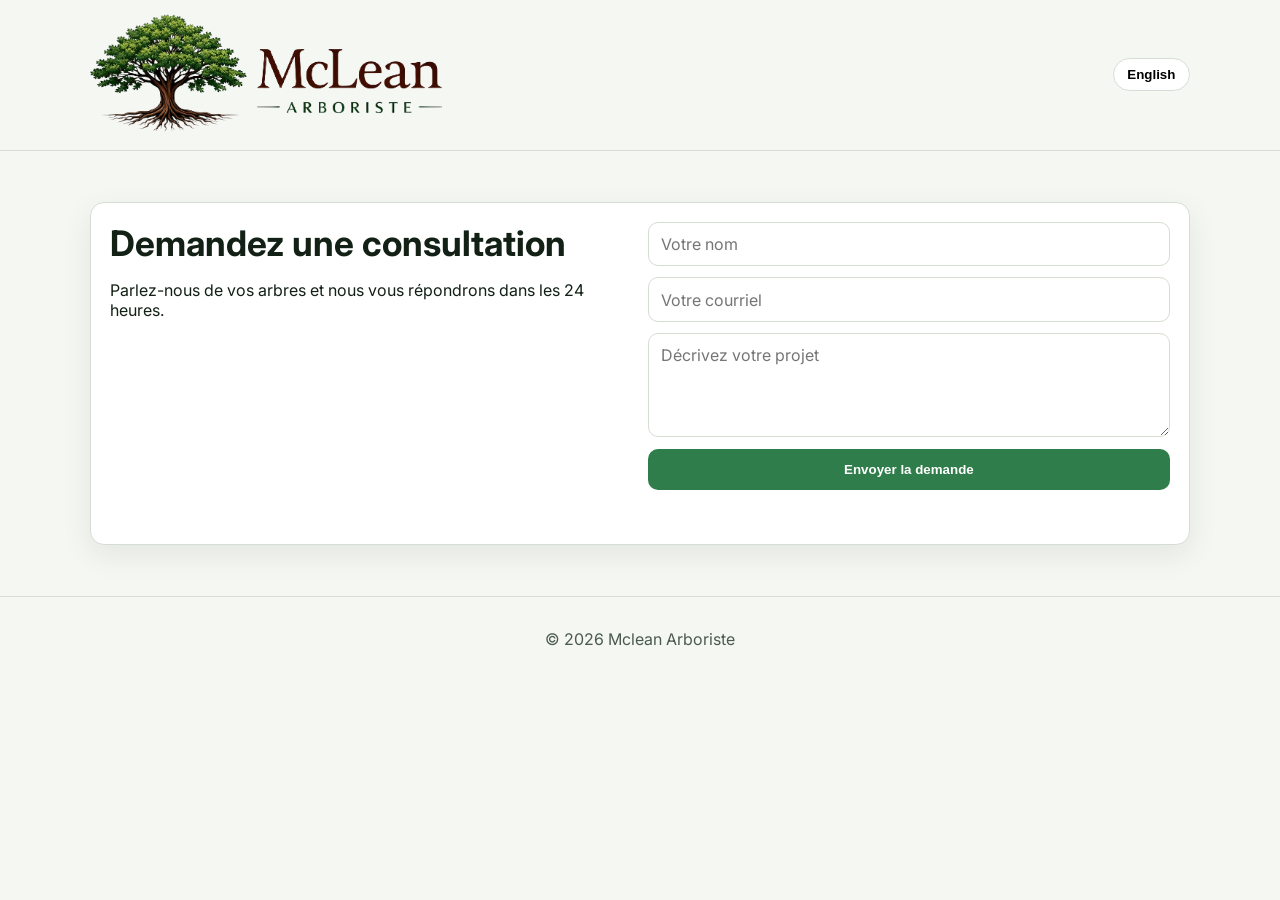
==== contact.html @ 01c9b996 "Use full language names in toggle button Made-with: Cursor" ====
<!DOCTYPE html>
<html lang="fr">
  <head>
    <meta charset="UTF-8" />
    <meta name="viewport" content="width=device-width, initial-scale=1.0" />
    <title>Contact | Mclean Arboriste</title>
    <meta
      name="description"
      content="Contact Mclean Arboriste for a free consultation on pruning, tree removal, and stump grinding services."
    />
    <meta name="robots" content="index, follow" />
    <meta name="author" content="Mclean Arboriste" />
    <link rel="canonical" href="https://www.mclean-arbororiste.com/contact" />
    <link rel="alternate" href="https://www.mclean-arbororiste.com/contact" hreflang="fr" />
    <link rel="alternate" href="https://www.mclean-arbororiste.com/contact?lang=en" hreflang="en" />
    <link rel="alternate" href="https://www.mclean-arbororiste.com/contact" hreflang="x-default" />
    <link rel="preconnect" href="https://fonts.googleapis.com" />
    <link rel="preconnect" href="https://fonts.gstatic.com" crossorigin />
    <link
      href="https://fonts.googleapis.com/css2?family=Inter:wght@400;500;600;700;800&display=swap"
      rel="stylesheet"
    />
    <link rel="stylesheet" href="./styles.css" />
  </head>
  <body>
    <header class="topbar">
      <div class="container nav-wrap">
        <a class="brand" href="./index.html">
          <img class="brand-logo" src="./images/logo_small.png" alt="Mclean Arboriste logo" />
        </a>
        <button id="langToggle" class="lang-toggle" type="button" aria-label="Toggle language">
          English
        </button>
      </div>
    </header>

    <main>
      <section id="contact" class="section">
        <div class="container contact-panel">
          <div>
            <h2 data-i18n="contactTitle">Request a Consultation</h2>
            <p data-i18n="contactText">Tell us about your trees and we will get back to you within 24 hours.</p>
          </div>
          <form class="contact-form" id="contactForm" action="/api/contact" method="post" novalidate>
            <input type="text" name="name" required data-i18n-placeholder="namePlaceholder" placeholder="Your name" />
            <input type="email" name="email" required data-i18n-placeholder="emailPlaceholder" placeholder="Your email" />
            <input class="hp-field" type="text" name="website" tabindex="-1" autocomplete="off" aria-hidden="true" />
            <textarea name="message" rows="4" required data-i18n-placeholder="messagePlaceholder" placeholder="Describe your project"></textarea>
            <button type="submit" class="btn btn-primary" data-i18n="sendBtn">Send request</button>
            <p id="formStatus" class="form-status" aria-live="polite"></p>
          </form>
        </div>
      </section>
    </main>

    <footer class="footer">
      <div class="container">
        <p>© <span id="year"></span> Mclean Arboriste</p>
      </div>
    </footer>

    <script src="./script.js"></script>
  </body>
</html>
---- styles.css ----
:root {
  --bg: #f5f7f2;
  --surface: #ffffff;
  --text: #122015;
  --muted: #4b5a4f;
  --primary: #2f7d4a;
  --primary-dark: #1f5d36;
  --line: #d6ddd2;
  --shadow: 0 10px 30px rgba(18, 32, 21, 0.08);
}

* {
  box-sizing: border-box;
}

html,
body {
  margin: 0;
  padding: 0;
  font-family: "Inter", sans-serif;
  color: var(--text);
  background: var(--bg);
}

.container {
  width: min(1100px, 92%);
  margin: 0 auto;
}

.topbar {
  position: sticky;
  top: 0;
  z-index: 20;
  background: rgba(245, 247, 242, 0.92);
  backdrop-filter: blur(8px);
  border-bottom: 1px solid var(--line);
}

.nav-wrap {
  display: flex;
  align-items: center;
  justify-content: space-between;
  gap: 1rem;
  padding: 0.9rem 0;
}

.brand {
  display: flex;
  align-items: center;
  gap: 0;
  text-decoration: none;
  color: var(--text);
  font-weight: 700;
}

.brand-mark {
  width: 2rem;
  height: 2rem;
  display: grid;
  place-items: center;
  border-radius: 999px;
  background: var(--primary);
  color: #fff;
}

.brand-logo {
  width: clamp(22rem, 0rem, 36rem);
  height: auto;
  max-height: 9rem;
  object-fit: contain;
  border-radius: 0;
  display: block;
  padding-left: 0;
  margin-left: 0;
}

.nav-links {
  display: flex;
  gap: 1.2rem;
}

.nav-links a {
  color: var(--muted);
  text-decoration: none;
  font-weight: 600;
}

.lang-toggle {
  border: 1px solid var(--line);
  background: var(--surface);
  padding: 0.5rem 0.85rem;
  border-radius: 999px;
  font-weight: 700;
  cursor: pointer;
}

.hero {
  padding: 1rem 0 3rem;
}

.hero-grid {
  display: grid;
  grid-template-columns: 1fr;
  gap: 2rem;
  align-items: center;
}

.eyebrow {
  color: var(--primary);
  font-weight: 700;
  text-transform: uppercase;
  letter-spacing: 0.04em;
  font-size: 0.8rem;
}

h1 {
  margin: 0.3rem 0 0.7rem;
  font-size: clamp(2rem, 4.5vw, 3.2rem);
  line-height: 1.1;
}

.hero-copy {
  color: var(--muted);
  max-width: 60ch;
}

.hero-actions {
  display: flex;
  gap: 0.8rem;
  margin-top: 1.4rem;
  flex-wrap: wrap;
}

.btn {
  display: inline-block;
  text-decoration: none;
  border-radius: 10px;
  font-weight: 700;
  padding: 0.75rem 1rem;
  border: 1px solid transparent;
}

.btn-primary {
  background: var(--primary);
  color: #fff;
}

.btn-primary:hover {
  background: var(--primary-dark);
}

.btn-secondary {
  background: var(--surface);
  color: var(--text);
  border-color: var(--line);
}

.hero-card {
  background: var(--surface);
  border: 1px solid var(--line);
  padding: 1.4rem;
  border-radius: 14px;
  box-shadow: var(--shadow);
}

.hero-card h3 {
  margin-top: 0;
}

.hero-card p {
  color: var(--muted);
}

.hero-card a {
  color: var(--primary-dark);
  font-weight: 700;
}

.section {
  padding: 3.2rem 0;
}

.section.alt {
  background: #edf2ea;
  border-top: 1px solid var(--line);
  border-bottom: 1px solid var(--line);
}

h2 {
  font-size: clamp(1.5rem, 2.8vw, 2.2rem);
  margin: 0 0 1rem;
}

.cards {
  display: grid;
  grid-template-columns: repeat(3, 1fr);
  gap: 1rem;
}

.card {
  background: var(--surface);
  border: 1px solid var(--line);
  border-radius: 12px;
  padding: 1.1rem;
}

.card p {
  color: var(--muted);
}

.contact-panel {
  background: var(--surface);
  border: 1px solid var(--line);
  border-radius: 14px;
  box-shadow: var(--shadow);
  padding: 1.2rem;
  display: grid;
  grid-template-columns: 1fr 1fr;
  gap: 1rem;
}

.contact-form {
  display: grid;
  gap: 0.7rem;
}

.contact-form input,
.contact-form textarea {
  width: 100%;
  border: 1px solid var(--line);
  border-radius: 10px;
  padding: 0.7rem 0.75rem;
  font: inherit;
}

.hp-field {
  position: absolute;
  left: -10000px;
}

.form-status {
  margin: 0.2rem 0 0;
  min-height: 1.3rem;
  color: var(--muted);
  font-size: 0.95rem;
}

.form-status.error {
  color: #a32525;
}

.form-status.success {
  color: var(--primary-dark);
}

.footer {
  border-top: 1px solid var(--line);
  padding: 1rem 0 2rem;
  color: var(--muted);
  text-align: center;
}

@media (max-width: 900px) {
  .hero-grid,
  .contact-panel {
    grid-template-columns: 1fr;
  }

  .brand-logo {
    width: clamp(18rem, 90vw, 28rem);
    max-height: 7.6rem;
  }

  .cards {
    grid-template-columns: 1fr;
  }

  .nav-links {
    display: none;
  }
}
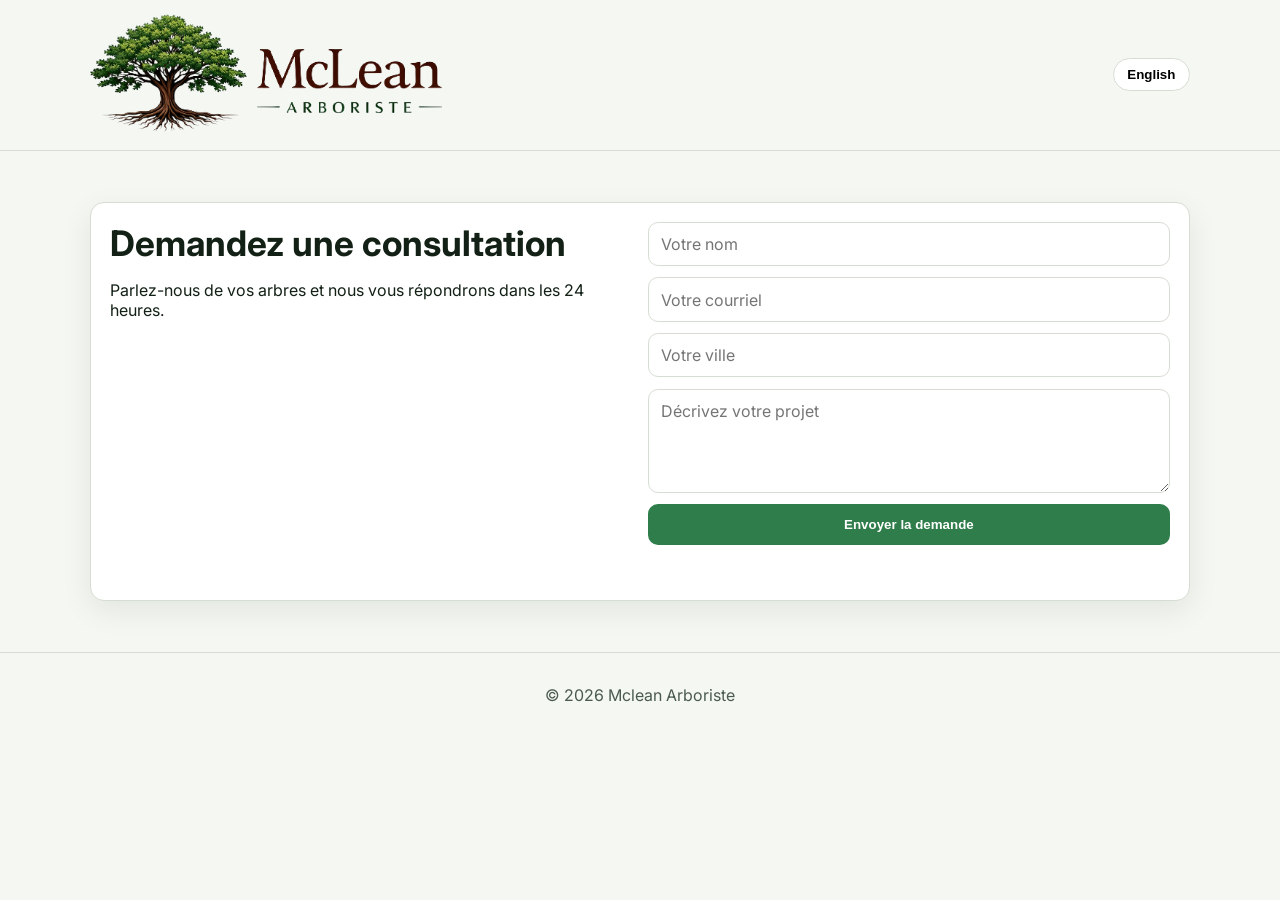
==== commit ede9bfd5: "Add Quebec city autocomplete to contact form Made-with: Cursor" ====
--- a/contact.html
+++ b/contact.html
@@ -25,9 +25,9 @@
   <body>
     <header class="topbar">
       <div class="container nav-wrap">
-        <a class="brand" href="./index.html">
+        <div class="brand" aria-label="Mclean Arboriste logo">
           <img class="brand-logo" src="./images/logo_small.png" alt="Mclean Arboriste logo" />
-        </a>
+        </div>
         <button id="langToggle" class="lang-toggle" type="button" aria-label="Toggle language">
           English
         </button>
@@ -44,6 +44,37 @@
           <form class="contact-form" id="contactForm" action="/api/contact" method="post" novalidate>
             <input type="text" name="name" required data-i18n-placeholder="namePlaceholder" placeholder="Your name" />
             <input type="email" name="email" required data-i18n-placeholder="emailPlaceholder" placeholder="Your email" />
+            <input
+              type="text"
+              name="city"
+              list="quebecCities"
+              required
+              autocomplete="address-level2"
+              data-i18n-placeholder="cityPlaceholder"
+              placeholder="Your city"
+            />
+            <datalist id="quebecCities">
+              <option value="Montreal"></option>
+              <option value="Quebec City"></option>
+              <option value="Laval"></option>
+              <option value="Gatineau"></option>
+              <option value="Longueuil"></option>
+              <option value="Sherbrooke"></option>
+              <option value="Saguenay"></option>
+              <option value="Trois-Rivieres"></option>
+              <option value="Levis"></option>
+              <option value="Terrebonne"></option>
+              <option value="Saint-Jean-sur-Richelieu"></option>
+              <option value="Repentigny"></option>
+              <option value="Drummondville"></option>
+              <option value="Saint-Jerome"></option>
+              <option value="Granby"></option>
+              <option value="Blainville"></option>
+              <option value="Shawinigan"></option>
+              <option value="Dollard-des-Ormeaux"></option>
+              <option value="Rimouski"></option>
+              <option value="Chateauguay"></option>
+            </datalist>
             <input class="hp-field" type="text" name="website" tabindex="-1" autocomplete="off" aria-hidden="true" />
             <textarea name="message" rows="4" required data-i18n-placeholder="messagePlaceholder" placeholder="Describe your project"></textarea>
             <button type="submit" class="btn btn-primary" data-i18n="sendBtn">Send request</button>
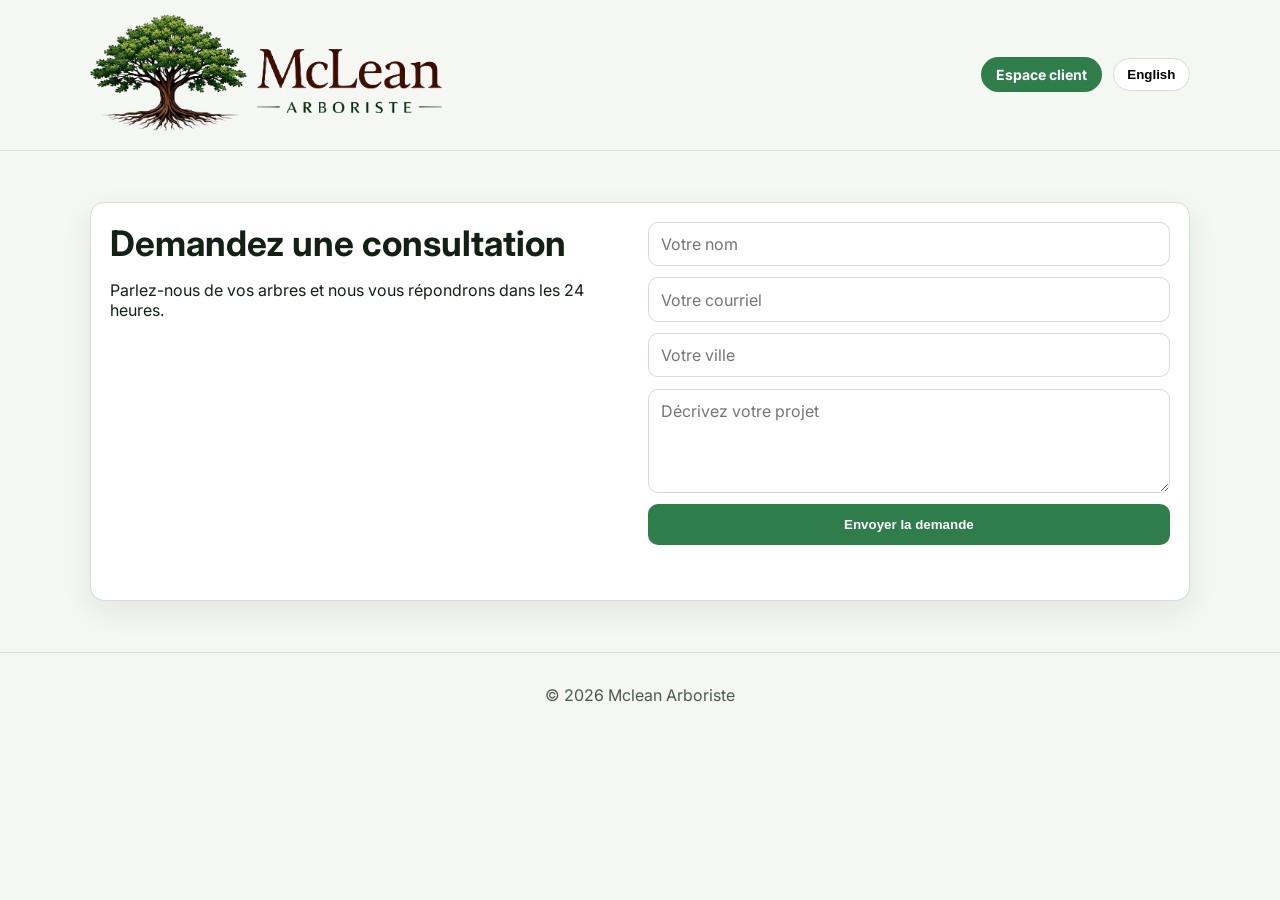
==== commit 898eeb6a: "Add Client Hub top bar link to Fieldified portal. Co-authored-by: Cursor <cursoragent@cursor.com>" ====
--- a/contact.html
+++ b/contact.html
@@ -25,12 +25,21 @@
   <body>
     <header class="topbar">
       <div class="container nav-wrap">
-        <div class="brand" aria-label="Mclean Arboriste logo">
+        <a class="brand" href="/" aria-label="Mclean Arboriste — accueil">
           <img class="brand-logo" src="./images/logo_small.png" alt="Mclean Arboriste logo" />
+        </a>
+        <div class="nav-actions">
+          <a
+            class="client-hub-link"
+            href="https://clienthub.fieldified.com/client_hub/account_0cebc218bd3af0a73332"
+            target="_blank"
+            rel="noopener noreferrer"
+            data-i18n="clientHub"
+            >Client Hub</a>
+          <button id="langToggle" class="lang-toggle" type="button" aria-label="Toggle language">
+            English
+          </button>
         </div>
-        <button id="langToggle" class="lang-toggle" type="button" aria-label="Toggle language">
-          English
-        </button>
       </div>
     </header>
 
@@ -91,5 +100,6 @@
     </footer>
 
     <script src="./script.js"></script>
+    <!-- Cloudflare Web Analytics --><script defer src='https://static.cloudflareinsights.com/beacon.min.js' data-cf-beacon='{"token": "65f3829c78e84f0d9948393139cad51a"}'></script><!-- End Cloudflare Web Analytics -->
   </body>
 </html>
--- a/styles.css
+++ b/styles.css
@@ -42,6 +42,34 @@
   justify-content: space-between;
   gap: 1rem;
   padding: 0.9rem 0;
+  flex-wrap: wrap;
+}
+
+.nav-actions {
+  display: flex;
+  align-items: center;
+  gap: 0.65rem;
+  flex-shrink: 0;
+}
+
+.client-hub-link {
+  display: inline-flex;
+  align-items: center;
+  justify-content: center;
+  padding: 0.5rem 0.9rem;
+  border-radius: 999px;
+  font-weight: 700;
+  font-size: 0.875rem;
+  text-decoration: none;
+  background: var(--primary);
+  color: #fff;
+  border: 1px solid transparent;
+  white-space: nowrap;
+}
+
+.client-hub-link:hover {
+  background: var(--primary-dark);
+  color: #fff;
 }
 
 .brand {
@@ -208,6 +236,40 @@
   color: var(--muted);
 }
 
+.service-area-wrap {
+  display: grid;
+  grid-template-columns: 1fr 1fr;
+  gap: 1.2rem;
+  align-items: start;
+}
+
+.area-list {
+  margin: 0.8rem 0 0;
+  padding-left: 1.1rem;
+  color: var(--muted);
+  line-height: 1.7;
+}
+
+.area-map-card {
+  background: var(--surface);
+  border: 1px solid var(--line);
+  border-radius: 14px;
+  box-shadow: var(--shadow);
+  padding: 0.7rem;
+}
+
+.area-map-card svg {
+  width: 100%;
+  height: auto;
+  display: block;
+}
+
+.map-label {
+  font-size: 12px;
+  fill: #1f5d36;
+  font-weight: 600;
+}
+
 .contact-panel {
   background: var(--surface);
   border: 1px solid var(--line);
@@ -262,6 +324,7 @@
 
 @media (max-width: 900px) {
   .hero-grid,
+  .service-area-wrap,
   .contact-panel {
     grid-template-columns: 1fr;
   }
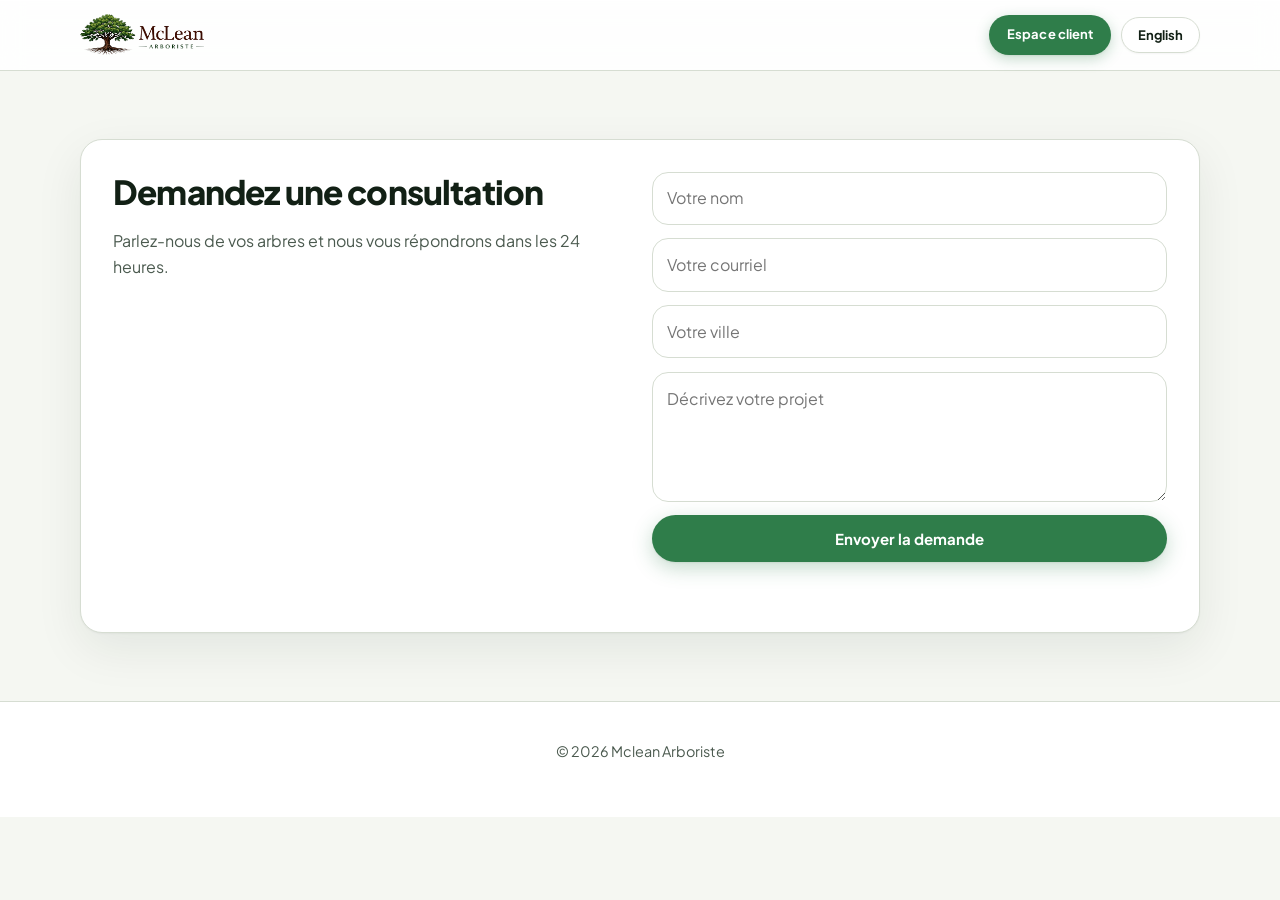
==== commit 87295a52: "Refresh UI toward Fieldified-style layout while keeping brand colors. Co-authored-by: Cursor <cursor" ====
--- a/contact.html
+++ b/contact.html
@@ -17,7 +17,7 @@
     <link rel="preconnect" href="https://fonts.googleapis.com" />
     <link rel="preconnect" href="https://fonts.gstatic.com" crossorigin />
     <link
-      href="https://fonts.googleapis.com/css2?family=Inter:wght@400;500;600;700;800&display=swap"
+      href="https://fonts.googleapis.com/css2?family=Plus+Jakarta+Sans:wght@400;500;600;700;800&display=swap"
       rel="stylesheet"
     />
     <link rel="stylesheet" href="./styles.css" />
--- a/styles.css
+++ b/styles.css
@@ -6,7 +6,14 @@
   --primary: #2f7d4a;
   --primary-dark: #1f5d36;
   --line: #d6ddd2;
-  --shadow: 0 10px 30px rgba(18, 32, 21, 0.08);
+  --shadow: 0 1px 2px rgba(18, 32, 21, 0.04), 0 8px 24px rgba(18, 32, 21, 0.06);
+  --shadow-lg: 0 1px 2px rgba(18, 32, 21, 0.04), 0 16px 48px rgba(18, 32, 21, 0.08);
+  --shadow-hover: 0 4px 12px rgba(18, 32, 21, 0.08), 0 20px 40px rgba(18, 32, 21, 0.1);
+  --radius-sm: 10px;
+  --radius-md: 16px;
+  --radius-lg: 22px;
+  --radius-pill: 999px;
+  --ease-out: cubic-bezier(0.22, 1, 0.36, 1);
 }
 
 * {
@@ -17,13 +24,15 @@
 body {
   margin: 0;
   padding: 0;
-  font-family: "Inter", sans-serif;
+  font-family: "Plus Jakarta Sans", "Inter", system-ui, sans-serif;
   color: var(--text);
   background: var(--bg);
+  line-height: 1.6;
+  -webkit-font-smoothing: antialiased;
 }
 
 .container {
-  width: min(1100px, 92%);
+  width: min(1120px, 92%);
   margin: 0 auto;
 }
 
@@ -31,9 +40,10 @@
   position: sticky;
   top: 0;
   z-index: 20;
-  background: rgba(245, 247, 242, 0.92);
-  backdrop-filter: blur(8px);
+  background: rgba(255, 255, 255, 0.88);
+  backdrop-filter: blur(12px);
   border-bottom: 1px solid var(--line);
+  box-shadow: 0 1px 0 rgba(255, 255, 255, 0.8) inset;
 }
 
 .nav-wrap {
@@ -41,14 +51,14 @@
   align-items: center;
   justify-content: space-between;
   gap: 1rem;
-  padding: 0.9rem 0;
+  padding: 0.85rem 0;
   flex-wrap: wrap;
 }
 
 .nav-actions {
   display: flex;
   align-items: center;
-  gap: 0.65rem;
+  gap: 0.6rem;
   flex-shrink: 0;
 }
 
@@ -56,20 +66,25 @@
   display: inline-flex;
   align-items: center;
   justify-content: center;
-  padding: 0.5rem 0.9rem;
-  border-radius: 999px;
-  font-weight: 700;
-  font-size: 0.875rem;
+  padding: 0.55rem 1.05rem;
+  border-radius: var(--radius-pill);
+  font-weight: 700;
+  font-size: 0.8125rem;
+  letter-spacing: 0.01em;
   text-decoration: none;
   background: var(--primary);
   color: #fff;
   border: 1px solid transparent;
   white-space: nowrap;
+  box-shadow: 0 1px 2px rgba(18, 32, 21, 0.06), 0 4px 14px rgba(47, 125, 74, 0.28);
+  transition: background 0.2s var(--ease-out), box-shadow 0.2s var(--ease-out), transform 0.2s var(--ease-out);
 }
 
 .client-hub-link:hover {
   background: var(--primary-dark);
   color: #fff;
+  box-shadow: 0 2px 4px rgba(18, 32, 21, 0.08), 0 8px 22px rgba(47, 125, 74, 0.32);
+  transform: translateY(-1px);
 }
 
 .brand {
@@ -86,20 +101,17 @@
   height: 2rem;
   display: grid;
   place-items: center;
-  border-radius: 999px;
+  border-radius: var(--radius-pill);
   background: var(--primary);
   color: #fff;
 }
 
 .brand-logo {
-  width: clamp(22rem, 0rem, 36rem);
-  height: auto;
-  max-height: 9rem;
+  display: block;
+  height: 2.65rem;
+  width: auto;
+  max-width: min(240px, 50vw);
   object-fit: contain;
-  border-radius: 0;
-  display: block;
-  padding-left: 0;
-  margin-left: 0;
 }
 
 .nav-links {
@@ -116,14 +128,28 @@
 .lang-toggle {
   border: 1px solid var(--line);
   background: var(--surface);
-  padding: 0.5rem 0.85rem;
-  border-radius: 999px;
-  font-weight: 700;
+  padding: 0.55rem 1rem;
+  border-radius: var(--radius-pill);
+  font-weight: 700;
+  font-size: 0.8125rem;
+  font-family: inherit;
+  color: var(--text);
   cursor: pointer;
+  box-shadow: 0 1px 2px rgba(18, 32, 21, 0.04);
+  transition: border-color 0.2s var(--ease-out), box-shadow 0.2s var(--ease-out), background 0.2s var(--ease-out);
+}
+
+.lang-toggle:hover {
+  border-color: rgba(47, 125, 74, 0.35);
+  box-shadow: 0 2px 8px rgba(18, 32, 21, 0.06);
 }
 
 .hero {
-  padding: 1rem 0 3rem;
+  position: relative;
+  padding: clamp(2.5rem, 6vw, 4.5rem) 0 clamp(3rem, 7vw, 5rem);
+  overflow: hidden;
+  background: radial-gradient(100% 90% at 90% -5%, rgba(47, 125, 74, 0.09) 0%, transparent 52%),
+    radial-gradient(70% 55% at 0% 100%, rgba(31, 93, 54, 0.06) 0%, transparent 48%), var(--bg);
 }
 
 .hero-grid {
@@ -134,65 +160,107 @@
 }
 
 .eyebrow {
-  color: var(--primary);
+  display: inline-block;
+  color: var(--primary-dark);
   font-weight: 700;
   text-transform: uppercase;
-  letter-spacing: 0.04em;
-  font-size: 0.8rem;
+  letter-spacing: 0.08em;
+  font-size: 0.72rem;
+  margin-bottom: 0.35rem;
+  padding: 0.35rem 0.65rem;
+  border-radius: var(--radius-pill);
+  background: rgba(47, 125, 74, 0.12);
+  border: 1px solid rgba(47, 125, 74, 0.18);
 }
 
 h1 {
-  margin: 0.3rem 0 0.7rem;
-  font-size: clamp(2rem, 4.5vw, 3.2rem);
-  line-height: 1.1;
+  margin: 0.5rem 0 0.85rem;
+  font-size: clamp(2.1rem, 4.8vw, 3.35rem);
+  font-weight: 800;
+  line-height: 1.08;
+  letter-spacing: -0.03em;
+  max-width: 18ch;
 }
 
 .hero-copy {
   color: var(--muted);
-  max-width: 60ch;
+  max-width: 52ch;
+  font-size: 1.05rem;
+  line-height: 1.65;
 }
 
 .hero-actions {
   display: flex;
-  gap: 0.8rem;
-  margin-top: 1.4rem;
+  gap: 0.75rem;
+  margin-top: 1.75rem;
   flex-wrap: wrap;
 }
 
 .btn {
-  display: inline-block;
+  display: inline-flex;
+  align-items: center;
+  justify-content: center;
   text-decoration: none;
-  border-radius: 10px;
-  font-weight: 700;
-  padding: 0.75rem 1rem;
+  border-radius: var(--radius-pill);
+  font-weight: 700;
+  font-size: 0.9375rem;
+  padding: 0.8rem 1.35rem;
   border: 1px solid transparent;
+  font-family: inherit;
+  cursor: pointer;
+  transition: background 0.2s var(--ease-out), box-shadow 0.2s var(--ease-out), border-color 0.2s var(--ease-out),
+    transform 0.2s var(--ease-out);
+}
+
+.btn:focus-visible,
+.lang-toggle:focus-visible,
+.client-hub-link:focus-visible {
+  outline: 2px solid var(--primary);
+  outline-offset: 3px;
 }
 
 .btn-primary {
   background: var(--primary);
   color: #fff;
+  box-shadow: 0 1px 2px rgba(18, 32, 21, 0.06), 0 6px 20px rgba(47, 125, 74, 0.28);
 }
 
 .btn-primary:hover {
   background: var(--primary-dark);
+  box-shadow: 0 2px 4px rgba(18, 32, 21, 0.08), 0 10px 28px rgba(47, 125, 74, 0.32);
+  transform: translateY(-1px);
 }
 
 .btn-secondary {
   background: var(--surface);
   color: var(--text);
   border-color: var(--line);
+  box-shadow: 0 1px 2px rgba(18, 32, 21, 0.04);
+}
+
+.btn-secondary:hover {
+  border-color: rgba(47, 125, 74, 0.3);
+  box-shadow: 0 2px 10px rgba(18, 32, 21, 0.06);
+  transform: translateY(-1px);
 }
 
 .hero-card {
   background: var(--surface);
   border: 1px solid var(--line);
-  padding: 1.4rem;
-  border-radius: 14px;
+  padding: 1.5rem;
+  border-radius: var(--radius-lg);
   box-shadow: var(--shadow);
+  transition: box-shadow 0.25s var(--ease-out), transform 0.25s var(--ease-out);
+}
+
+.hero-card:hover {
+  box-shadow: var(--shadow-hover);
 }
 
 .hero-card h3 {
   margin-top: 0;
+  font-weight: 800;
+  letter-spacing: -0.02em;
 }
 
 .hero-card p {
@@ -205,7 +273,7 @@
 }
 
 .section {
-  padding: 3.2rem 0;
+  padding: clamp(3rem, 6vw, 4.25rem) 0;
 }
 
 .section.alt {
@@ -214,54 +282,92 @@
   border-bottom: 1px solid var(--line);
 }
 
+.section.alt .container > p {
+  margin: 0;
+  max-width: 68ch;
+  font-size: 1.05rem;
+  line-height: 1.7;
+  color: var(--muted);
+}
+
 h2 {
-  font-size: clamp(1.5rem, 2.8vw, 2.2rem);
+  font-size: clamp(1.55rem, 2.6vw, 2.15rem);
+  font-weight: 800;
+  letter-spacing: -0.025em;
   margin: 0 0 1rem;
+  line-height: 1.2;
+}
+
+h3 {
+  font-weight: 700;
+  letter-spacing: -0.02em;
 }
 
 .cards {
   display: grid;
   grid-template-columns: repeat(3, 1fr);
-  gap: 1rem;
+  gap: 1.15rem;
 }
 
 .card {
   background: var(--surface);
   border: 1px solid var(--line);
-  border-radius: 12px;
-  padding: 1.1rem;
+  border-radius: var(--radius-lg);
+  padding: 1.45rem 1.35rem;
+  box-shadow: var(--shadow);
+  transition: box-shadow 0.25s var(--ease-out), transform 0.25s var(--ease-out), border-color 0.2s var(--ease-out);
+}
+
+.card:hover {
+  box-shadow: var(--shadow-hover);
+  transform: translateY(-2px);
+  border-color: rgba(47, 125, 74, 0.22);
+}
+
+.card h3 {
+  margin-top: 0;
+  margin-bottom: 0.5rem;
+  font-size: 1.05rem;
 }
 
 .card p {
   color: var(--muted);
+  margin: 0;
+  line-height: 1.65;
 }
 
 .service-area-wrap {
   display: grid;
   grid-template-columns: 1fr 1fr;
-  gap: 1.2rem;
+  gap: 1.5rem;
   align-items: start;
 }
 
 .area-list {
-  margin: 0.8rem 0 0;
-  padding-left: 1.1rem;
-  color: var(--muted);
-  line-height: 1.7;
+  margin: 0.85rem 0 0;
+  padding-left: 1.15rem;
+  color: var(--muted);
+  line-height: 1.75;
 }
 
 .area-map-card {
   background: var(--surface);
   border: 1px solid var(--line);
-  border-radius: 14px;
+  border-radius: var(--radius-lg);
   box-shadow: var(--shadow);
-  padding: 0.7rem;
+  padding: 0.85rem;
+  transition: box-shadow 0.25s var(--ease-out);
+}
+
+.area-map-card:hover {
+  box-shadow: var(--shadow-lg);
 }
 
 .area-map-card svg {
   width: 100%;
   height: auto;
   display: block;
+  border-radius: var(--radius-md);
 }
 
 .map-label {
@@ -273,26 +379,47 @@
 .contact-panel {
   background: var(--surface);
   border: 1px solid var(--line);
-  border-radius: 14px;
-  box-shadow: var(--shadow);
-  padding: 1.2rem;
+  border-radius: var(--radius-lg);
+  box-shadow: var(--shadow-lg);
+  padding: clamp(1.25rem, 3vw, 2rem);
   display: grid;
   grid-template-columns: 1fr 1fr;
-  gap: 1rem;
+  gap: 1.5rem;
+}
+
+.contact-panel > div > p {
+  color: var(--muted);
+  margin: 0.65rem 0 0;
+  max-width: 44ch;
+  line-height: 1.65;
 }
 
 .contact-form {
   display: grid;
-  gap: 0.7rem;
+  gap: 0.85rem;
 }
 
 .contact-form input,
 .contact-form textarea {
   width: 100%;
   border: 1px solid var(--line);
-  border-radius: 10px;
-  padding: 0.7rem 0.75rem;
+  border-radius: var(--radius-md);
+  padding: 0.8rem 0.9rem;
   font: inherit;
+  background: var(--surface);
+  transition: border-color 0.2s var(--ease-out), box-shadow 0.2s var(--ease-out);
+}
+
+.contact-form input:hover,
+.contact-form textarea:hover {
+  border-color: rgba(47, 125, 74, 0.25);
+}
+
+.contact-form input:focus,
+.contact-form textarea:focus {
+  outline: none;
+  border-color: var(--primary);
+  box-shadow: 0 0 0 3px rgba(47, 125, 74, 0.18);
 }
 
 .hp-field {
@@ -317,9 +444,11 @@
 
 .footer {
   border-top: 1px solid var(--line);
-  padding: 1rem 0 2rem;
+  padding: 1.5rem 0 2.5rem;
   color: var(--muted);
   text-align: center;
+  font-size: 0.9rem;
+  background: var(--surface);
 }
 
 @media (max-width: 900px) {
@@ -330,8 +459,8 @@
   }
 
   .brand-logo {
-    width: clamp(18rem, 90vw, 28rem);
-    max-height: 7.6rem;
+    max-width: min(200px, 48vw);
+    height: 2.35rem;
   }
 
   .cards {
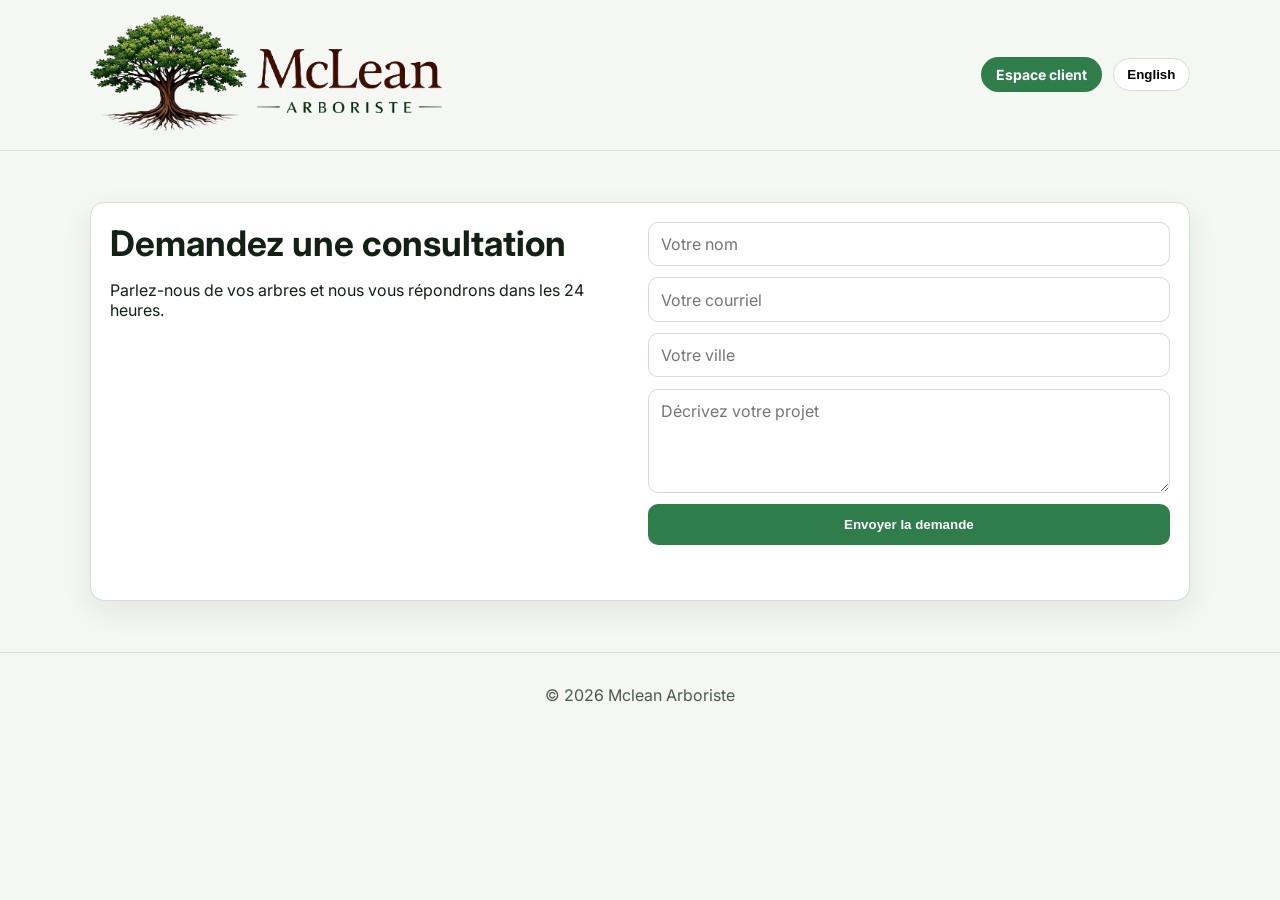
==== commit 4407177a: "Revert "Refresh UI toward Fieldified-style layout while keeping brand colors." This reverts commit 8" ====
--- a/contact.html
+++ b/contact.html
@@ -17,7 +17,7 @@
     <link rel="preconnect" href="https://fonts.googleapis.com" />
     <link rel="preconnect" href="https://fonts.gstatic.com" crossorigin />
     <link
-      href="https://fonts.googleapis.com/css2?family=Plus+Jakarta+Sans:wght@400;500;600;700;800&display=swap"
+      href="https://fonts.googleapis.com/css2?family=Inter:wght@400;500;600;700;800&display=swap"
       rel="stylesheet"
     />
     <link rel="stylesheet" href="./styles.css" />
--- a/styles.css
+++ b/styles.css
@@ -6,14 +6,7 @@
   --primary: #2f7d4a;
   --primary-dark: #1f5d36;
   --line: #d6ddd2;
-  --shadow: 0 1px 2px rgba(18, 32, 21, 0.04), 0 8px 24px rgba(18, 32, 21, 0.06);
-  --shadow-lg: 0 1px 2px rgba(18, 32, 21, 0.04), 0 16px 48px rgba(18, 32, 21, 0.08);
-  --shadow-hover: 0 4px 12px rgba(18, 32, 21, 0.08), 0 20px 40px rgba(18, 32, 21, 0.1);
-  --radius-sm: 10px;
-  --radius-md: 16px;
-  --radius-lg: 22px;
-  --radius-pill: 999px;
-  --ease-out: cubic-bezier(0.22, 1, 0.36, 1);
+  --shadow: 0 10px 30px rgba(18, 32, 21, 0.08);
 }
 
 * {
@@ -24,15 +17,13 @@
 body {
   margin: 0;
   padding: 0;
-  font-family: "Plus Jakarta Sans", "Inter", system-ui, sans-serif;
+  font-family: "Inter", sans-serif;
   color: var(--text);
   background: var(--bg);
-  line-height: 1.6;
-  -webkit-font-smoothing: antialiased;
 }
 
 .container {
-  width: min(1120px, 92%);
+  width: min(1100px, 92%);
   margin: 0 auto;
 }
 
@@ -40,10 +31,9 @@
   position: sticky;
   top: 0;
   z-index: 20;
-  background: rgba(255, 255, 255, 0.88);
-  backdrop-filter: blur(12px);
+  background: rgba(245, 247, 242, 0.92);
+  backdrop-filter: blur(8px);
   border-bottom: 1px solid var(--line);
-  box-shadow: 0 1px 0 rgba(255, 255, 255, 0.8) inset;
 }
 
 .nav-wrap {
@@ -51,14 +41,14 @@
   align-items: center;
   justify-content: space-between;
   gap: 1rem;
-  padding: 0.85rem 0;
+  padding: 0.9rem 0;
   flex-wrap: wrap;
 }
 
 .nav-actions {
   display: flex;
   align-items: center;
-  gap: 0.6rem;
+  gap: 0.65rem;
   flex-shrink: 0;
 }
 
@@ -66,25 +56,20 @@
   display: inline-flex;
   align-items: center;
   justify-content: center;
-  padding: 0.55rem 1.05rem;
-  border-radius: var(--radius-pill);
-  font-weight: 700;
-  font-size: 0.8125rem;
-  letter-spacing: 0.01em;
+  padding: 0.5rem 0.9rem;
+  border-radius: 999px;
+  font-weight: 700;
+  font-size: 0.875rem;
   text-decoration: none;
   background: var(--primary);
   color: #fff;
   border: 1px solid transparent;
   white-space: nowrap;
-  box-shadow: 0 1px 2px rgba(18, 32, 21, 0.06), 0 4px 14px rgba(47, 125, 74, 0.28);
-  transition: background 0.2s var(--ease-out), box-shadow 0.2s var(--ease-out), transform 0.2s var(--ease-out);
 }
 
 .client-hub-link:hover {
   background: var(--primary-dark);
   color: #fff;
-  box-shadow: 0 2px 4px rgba(18, 32, 21, 0.08), 0 8px 22px rgba(47, 125, 74, 0.32);
-  transform: translateY(-1px);
 }
 
 .brand {
@@ -101,17 +86,20 @@
   height: 2rem;
   display: grid;
   place-items: center;
-  border-radius: var(--radius-pill);
+  border-radius: 999px;
   background: var(--primary);
   color: #fff;
 }
 
 .brand-logo {
+  width: clamp(22rem, 0rem, 36rem);
+  height: auto;
+  max-height: 9rem;
+  object-fit: contain;
+  border-radius: 0;
   display: block;
-  height: 2.65rem;
-  width: auto;
-  max-width: min(240px, 50vw);
-  object-fit: contain;
+  padding-left: 0;
+  margin-left: 0;
 }
 
 .nav-links {
@@ -128,28 +116,14 @@
 .lang-toggle {
   border: 1px solid var(--line);
   background: var(--surface);
-  padding: 0.55rem 1rem;
-  border-radius: var(--radius-pill);
-  font-weight: 700;
-  font-size: 0.8125rem;
-  font-family: inherit;
-  color: var(--text);
+  padding: 0.5rem 0.85rem;
+  border-radius: 999px;
+  font-weight: 700;
   cursor: pointer;
-  box-shadow: 0 1px 2px rgba(18, 32, 21, 0.04);
-  transition: border-color 0.2s var(--ease-out), box-shadow 0.2s var(--ease-out), background 0.2s var(--ease-out);
-}
-
-.lang-toggle:hover {
-  border-color: rgba(47, 125, 74, 0.35);
-  box-shadow: 0 2px 8px rgba(18, 32, 21, 0.06);
 }
 
 .hero {
-  position: relative;
-  padding: clamp(2.5rem, 6vw, 4.5rem) 0 clamp(3rem, 7vw, 5rem);
-  overflow: hidden;
-  background: radial-gradient(100% 90% at 90% -5%, rgba(47, 125, 74, 0.09) 0%, transparent 52%),
-    radial-gradient(70% 55% at 0% 100%, rgba(31, 93, 54, 0.06) 0%, transparent 48%), var(--bg);
+  padding: 1rem 0 3rem;
 }
 
 .hero-grid {
@@ -160,107 +134,65 @@
 }
 
 .eyebrow {
+  color: var(--primary);
+  font-weight: 700;
+  text-transform: uppercase;
+  letter-spacing: 0.04em;
+  font-size: 0.8rem;
+}
+
+h1 {
+  margin: 0.3rem 0 0.7rem;
+  font-size: clamp(2rem, 4.5vw, 3.2rem);
+  line-height: 1.1;
+}
+
+.hero-copy {
+  color: var(--muted);
+  max-width: 60ch;
+}
+
+.hero-actions {
+  display: flex;
+  gap: 0.8rem;
+  margin-top: 1.4rem;
+  flex-wrap: wrap;
+}
+
+.btn {
   display: inline-block;
-  color: var(--primary-dark);
-  font-weight: 700;
-  text-transform: uppercase;
-  letter-spacing: 0.08em;
-  font-size: 0.72rem;
-  margin-bottom: 0.35rem;
-  padding: 0.35rem 0.65rem;
-  border-radius: var(--radius-pill);
-  background: rgba(47, 125, 74, 0.12);
-  border: 1px solid rgba(47, 125, 74, 0.18);
-}
-
-h1 {
-  margin: 0.5rem 0 0.85rem;
-  font-size: clamp(2.1rem, 4.8vw, 3.35rem);
-  font-weight: 800;
-  line-height: 1.08;
-  letter-spacing: -0.03em;
-  max-width: 18ch;
-}
-
-.hero-copy {
-  color: var(--muted);
-  max-width: 52ch;
-  font-size: 1.05rem;
-  line-height: 1.65;
-}
-
-.hero-actions {
-  display: flex;
-  gap: 0.75rem;
-  margin-top: 1.75rem;
-  flex-wrap: wrap;
-}
-
-.btn {
-  display: inline-flex;
-  align-items: center;
-  justify-content: center;
   text-decoration: none;
-  border-radius: var(--radius-pill);
-  font-weight: 700;
-  font-size: 0.9375rem;
-  padding: 0.8rem 1.35rem;
+  border-radius: 10px;
+  font-weight: 700;
+  padding: 0.75rem 1rem;
   border: 1px solid transparent;
-  font-family: inherit;
-  cursor: pointer;
-  transition: background 0.2s var(--ease-out), box-shadow 0.2s var(--ease-out), border-color 0.2s var(--ease-out),
-    transform 0.2s var(--ease-out);
-}
-
-.btn:focus-visible,
-.lang-toggle:focus-visible,
-.client-hub-link:focus-visible {
-  outline: 2px solid var(--primary);
-  outline-offset: 3px;
 }
 
 .btn-primary {
   background: var(--primary);
   color: #fff;
-  box-shadow: 0 1px 2px rgba(18, 32, 21, 0.06), 0 6px 20px rgba(47, 125, 74, 0.28);
 }
 
 .btn-primary:hover {
   background: var(--primary-dark);
-  box-shadow: 0 2px 4px rgba(18, 32, 21, 0.08), 0 10px 28px rgba(47, 125, 74, 0.32);
-  transform: translateY(-1px);
 }
 
 .btn-secondary {
   background: var(--surface);
   color: var(--text);
   border-color: var(--line);
-  box-shadow: 0 1px 2px rgba(18, 32, 21, 0.04);
-}
-
-.btn-secondary:hover {
-  border-color: rgba(47, 125, 74, 0.3);
-  box-shadow: 0 2px 10px rgba(18, 32, 21, 0.06);
-  transform: translateY(-1px);
 }
 
 .hero-card {
   background: var(--surface);
   border: 1px solid var(--line);
-  padding: 1.5rem;
-  border-radius: var(--radius-lg);
+  padding: 1.4rem;
+  border-radius: 14px;
   box-shadow: var(--shadow);
-  transition: box-shadow 0.25s var(--ease-out), transform 0.25s var(--ease-out);
-}
-
-.hero-card:hover {
-  box-shadow: var(--shadow-hover);
 }
 
 .hero-card h3 {
   margin-top: 0;
-  font-weight: 800;
-  letter-spacing: -0.02em;
 }
 
 .hero-card p {
@@ -273,7 +205,7 @@
 }
 
 .section {
-  padding: clamp(3rem, 6vw, 4.25rem) 0;
+  padding: 3.2rem 0;
 }
 
 .section.alt {
@@ -282,92 +214,54 @@
   border-bottom: 1px solid var(--line);
 }
 
-.section.alt .container > p {
-  margin: 0;
-  max-width: 68ch;
-  font-size: 1.05rem;
+h2 {
+  font-size: clamp(1.5rem, 2.8vw, 2.2rem);
+  margin: 0 0 1rem;
+}
+
+.cards {
+  display: grid;
+  grid-template-columns: repeat(3, 1fr);
+  gap: 1rem;
+}
+
+.card {
+  background: var(--surface);
+  border: 1px solid var(--line);
+  border-radius: 12px;
+  padding: 1.1rem;
+}
+
+.card p {
+  color: var(--muted);
+}
+
+.service-area-wrap {
+  display: grid;
+  grid-template-columns: 1fr 1fr;
+  gap: 1.2rem;
+  align-items: start;
+}
+
+.area-list {
+  margin: 0.8rem 0 0;
+  padding-left: 1.1rem;
+  color: var(--muted);
   line-height: 1.7;
-  color: var(--muted);
-}
-
-h2 {
-  font-size: clamp(1.55rem, 2.6vw, 2.15rem);
-  font-weight: 800;
-  letter-spacing: -0.025em;
-  margin: 0 0 1rem;
-  line-height: 1.2;
-}
-
-h3 {
-  font-weight: 700;
-  letter-spacing: -0.02em;
-}
-
-.cards {
-  display: grid;
-  grid-template-columns: repeat(3, 1fr);
-  gap: 1.15rem;
-}
-
-.card {
-  background: var(--surface);
-  border: 1px solid var(--line);
-  border-radius: var(--radius-lg);
-  padding: 1.45rem 1.35rem;
+}
+
+.area-map-card {
+  background: var(--surface);
+  border: 1px solid var(--line);
+  border-radius: 14px;
   box-shadow: var(--shadow);
-  transition: box-shadow 0.25s var(--ease-out), transform 0.25s var(--ease-out), border-color 0.2s var(--ease-out);
-}
-
-.card:hover {
-  box-shadow: var(--shadow-hover);
-  transform: translateY(-2px);
-  border-color: rgba(47, 125, 74, 0.22);
-}
-
-.card h3 {
-  margin-top: 0;
-  margin-bottom: 0.5rem;
-  font-size: 1.05rem;
-}
-
-.card p {
-  color: var(--muted);
-  margin: 0;
-  line-height: 1.65;
-}
-
-.service-area-wrap {
-  display: grid;
-  grid-template-columns: 1fr 1fr;
-  gap: 1.5rem;
-  align-items: start;
-}
-
-.area-list {
-  margin: 0.85rem 0 0;
-  padding-left: 1.15rem;
-  color: var(--muted);
-  line-height: 1.75;
-}
-
-.area-map-card {
-  background: var(--surface);
-  border: 1px solid var(--line);
-  border-radius: var(--radius-lg);
-  box-shadow: var(--shadow);
-  padding: 0.85rem;
-  transition: box-shadow 0.25s var(--ease-out);
-}
-
-.area-map-card:hover {
-  box-shadow: var(--shadow-lg);
+  padding: 0.7rem;
 }
 
 .area-map-card svg {
   width: 100%;
   height: auto;
   display: block;
-  border-radius: var(--radius-md);
 }
 
 .map-label {
@@ -379,47 +273,26 @@
 .contact-panel {
   background: var(--surface);
   border: 1px solid var(--line);
-  border-radius: var(--radius-lg);
-  box-shadow: var(--shadow-lg);
-  padding: clamp(1.25rem, 3vw, 2rem);
+  border-radius: 14px;
+  box-shadow: var(--shadow);
+  padding: 1.2rem;
   display: grid;
   grid-template-columns: 1fr 1fr;
-  gap: 1.5rem;
-}
-
-.contact-panel > div > p {
-  color: var(--muted);
-  margin: 0.65rem 0 0;
-  max-width: 44ch;
-  line-height: 1.65;
+  gap: 1rem;
 }
 
 .contact-form {
   display: grid;
-  gap: 0.85rem;
+  gap: 0.7rem;
 }
 
 .contact-form input,
 .contact-form textarea {
   width: 100%;
   border: 1px solid var(--line);
-  border-radius: var(--radius-md);
-  padding: 0.8rem 0.9rem;
+  border-radius: 10px;
+  padding: 0.7rem 0.75rem;
   font: inherit;
-  background: var(--surface);
-  transition: border-color 0.2s var(--ease-out), box-shadow 0.2s var(--ease-out);
-}
-
-.contact-form input:hover,
-.contact-form textarea:hover {
-  border-color: rgba(47, 125, 74, 0.25);
-}
-
-.contact-form input:focus,
-.contact-form textarea:focus {
-  outline: none;
-  border-color: var(--primary);
-  box-shadow: 0 0 0 3px rgba(47, 125, 74, 0.18);
 }
 
 .hp-field {
@@ -444,11 +317,9 @@
 
 .footer {
   border-top: 1px solid var(--line);
-  padding: 1.5rem 0 2.5rem;
+  padding: 1rem 0 2rem;
   color: var(--muted);
   text-align: center;
-  font-size: 0.9rem;
-  background: var(--surface);
 }
 
 @media (max-width: 900px) {
@@ -459,8 +330,8 @@
   }
 
   .brand-logo {
-    max-width: min(200px, 48vw);
-    height: 2.35rem;
+    width: clamp(18rem, 90vw, 28rem);
+    max-height: 7.6rem;
   }
 
   .cards {
